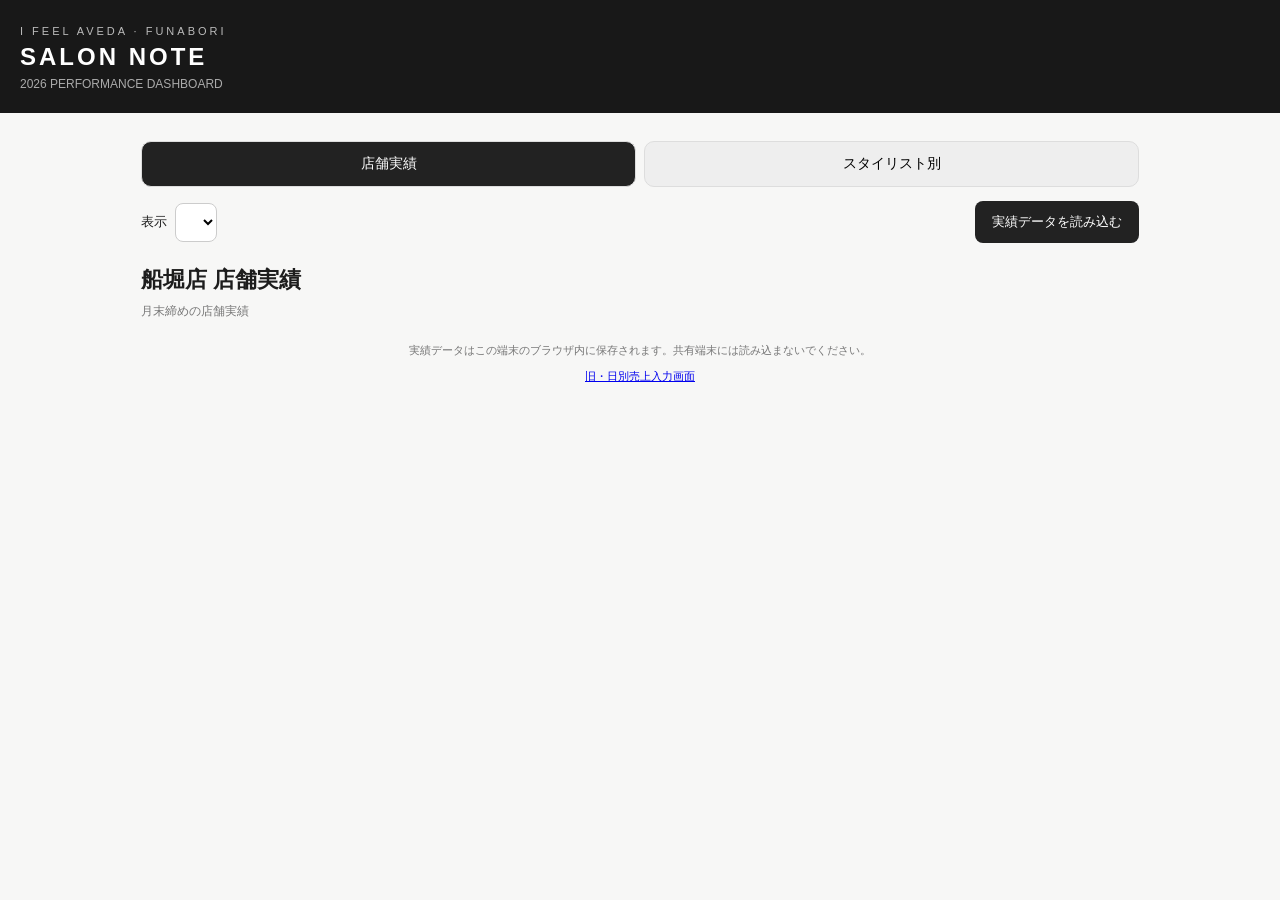
==== dashboard.html @ cd37dc27 "Introduce redesigned Funabori KPI dashboard interface" ====
<!doctype html><html lang="ja"><head><meta charset="utf-8"><meta name="viewport" content="width=device-width,initial-scale=1,viewport-fit=cover"><meta name="theme-color" content="#111111"><title>SALON NOTE｜船堀店ダッシュボード</title><style>
:root{font-family:-apple-system,BlinkMacSystemFont,"Helvetica Neue",sans-serif;background:#f7f7f6;color:#1d1d1d}*{box-sizing:border-box}body{margin:0}header{background:#181818;color:#fff;padding:25px 20px 22px}header small{display:block;letter-spacing:3px;font-size:11px;color:#bbb}header h1{letter-spacing:3px;margin:6px 0;font-size:24px}header p{font-size:12px;color:#aaa;margin:0}.shell{max-width:1050px;margin:auto;padding:18px 16px 70px}.nav{display:flex;gap:8px;margin-bottom:14px}.nav button{flex:1;border-radius:10px;background:#eee;border:1px solid #ddd;padding:13px;font-size:14px}.nav button.active{background:#222;color:#fff}.tools{display:flex;gap:8px;align-items:center;justify-content:space-between;flex-wrap:wrap;margin:12px 0 22px}.tools label{font-size:13px;display:flex;align-items:center;gap:8px}.tools select{padding:10px;border:1px solid #ccc;background:white;border-radius:8px}.upload{background:#222;color:white;border-radius:8px;padding:12px 17px;cursor:pointer;font-size:13px}.upload input{display:none}.muted{color:#777;font-size:12px}.title{font-size:22px;margin:22px 0 5px}.sub{font-size:12px;color:#777;line-height:1.8;margin:6px 0 20px}.metrics{display:grid;grid-template-columns:repeat(2,minmax(0,1fr));gap:10px}.metric{background:white;border:1px solid #e4e4e4;padding:18px 15px;border-radius:12px;min-width:0}.metric.dark{background:#232323;color:#fff}.metric .label{font-size:12px;opacity:.75}.metric strong{display:block;font-size:clamp(17px,4.4vw,29px);font-weight:650;letter-spacing:-.5px;margin-top:13px;overflow-wrap:anywhere}.metric .hint{font-size:11px;opacity:.65;margin-top:8px}.panel{background:#fff;border:1px solid #e1e1e1;border-radius:14px;margin:16px 0;padding:18px 15px}.panel h3{font-size:17px;margin:3px 0 13px}.tablewrap{overflow-x:auto}.table{border-collapse:collapse;width:100%;font-size:13px;min-width:560px}.table th{text-align:left;background:#f5f5f5;color:#666}.table td,.table th{padding:13px 10px;border-bottom:1px solid #eaeaea;white-space:nowrap}.table td:not(:first-child){text-align:right}.table th:not(:first-child){text-align:right}.barline{display:flex;align-items:center;gap:10px;margin:13px 0;font-size:12px}.barline .mon{width:30px;color:#555}.bars{flex:1;height:17px;display:flex;align-items:center}.bars i{display:block;height:12px;background:#292929;border-radius:2px;min-width:1px}.barline .val{width:90px;text-align:right;font-variant-numeric:tabular-nums}.detailgrid{display:grid;grid-template-columns:repeat(2,minmax(0,1fr));gap:8px}.detail{border:1px solid #eee;border-radius:10px;padding:12px;overflow-wrap:anywhere}.detail small{display:block;color:#777;font-size:11px}.detail b{display:block;font-size:19px;margin-top:8px}.notice{padding:14px;border-left:3px solid #999;background:#efefef;font-size:12px;line-height:1.8}.empty{padding:35px 14px;text-align:center;background:white;border:1px dashed #bbb;border-radius:12px;margin:22px 0}.foot{text-align:center;font-size:11px;color:#777;margin:20px 0}button{cursor:pointer}@media(min-width:680px){.metrics{grid-template-columns:repeat(4,minmax(0,1fr))}.detailgrid{grid-template-columns:repeat(4,minmax(0,1fr))}.shell{padding:28px 26px}}
</style><script src="dashboard.js" defer></script></head><body><header><small>I FEEL AVEDA · FUNABORI</small><h1>SALON NOTE</h1><p>2026 PERFORMANCE DASHBOARD</p></header><main class="shell"><div class="nav"><button id="storeTab" class="active">店舗実績</button><button id="staffTab">スタイリスト別</button></div><div class="tools"><label>表示 <select id="period"></select></label><label class="upload">実績データを読み込む<input id="import" type="file" accept=".json,application/json"></label></div><h2 class="title" id="viewTitle">船堀店 店舗実績</h2><p class="sub" id="viewSub">月末締めの店舗実績</p><div id="body"></div><div class="foot">実績データはこの端末のブラウザ内に保存されます。共有端末には読み込まないでください。<p><a href="./">旧・日別売上入力画面</a></p></div></main></body></html>
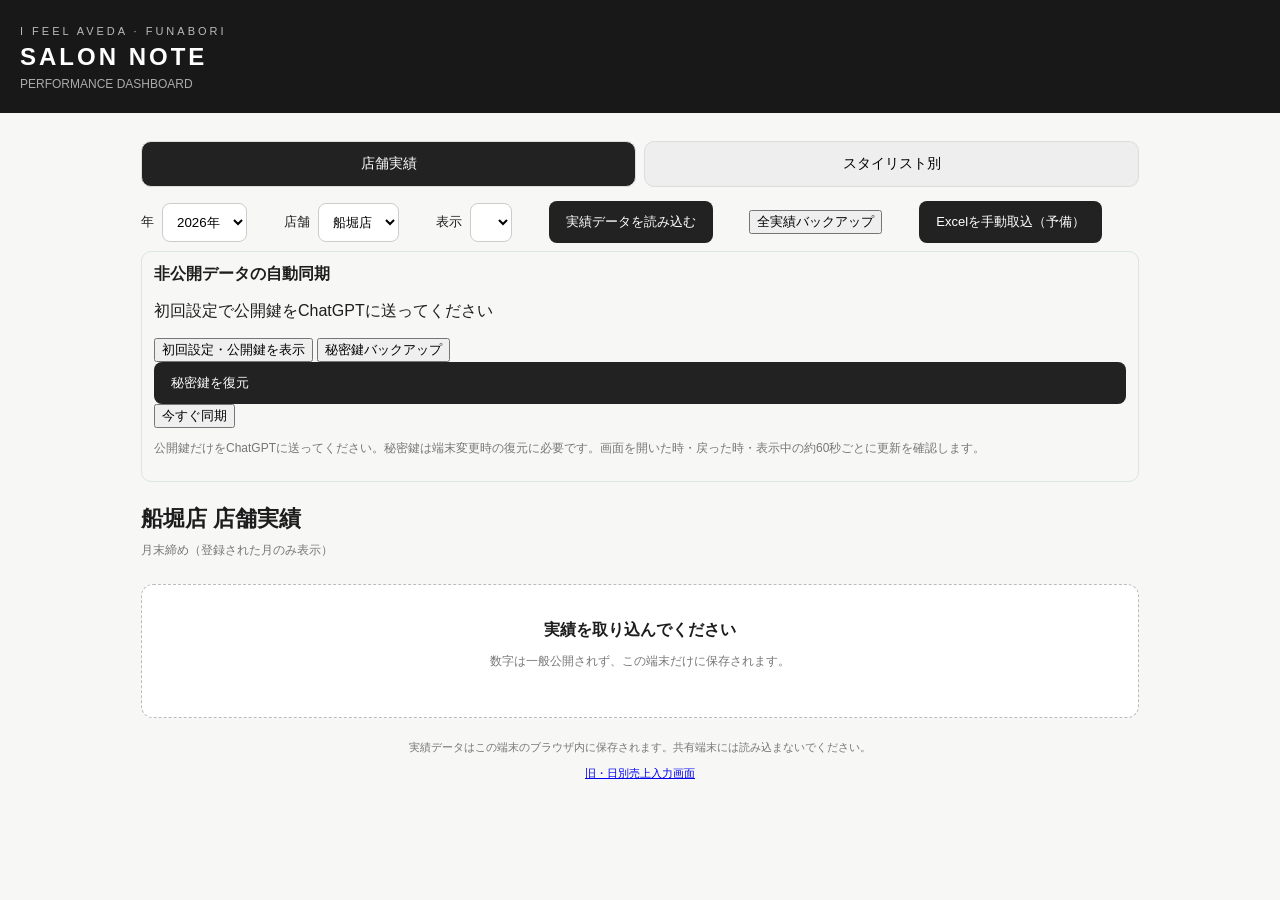
==== commit bdc1325f: "Complete encrypted Excel sync pipeline with guarded history and monthly dashboards" ====
--- a/dashboard.html
+++ b/dashboard.html
@@ -1,3 +1,3 @@
-<!doctype html><html lang="ja"><head><meta charset="utf-8"><meta name="viewport" content="width=device-width,initial-scale=1,viewport-fit=cover"><meta name="theme-color" content="#111111"><title>SALON NOTE｜船堀店ダッシュボード</title><style>
+<!doctype html><html lang="ja"><head><meta http-equiv="Content-Security-Policy" content="default-src 'self'; script-src 'self'; style-src 'self' 'unsafe-inline'; connect-src 'self'; img-src 'self' data:; frame-src 'self'; object-src 'none'; base-uri 'none'; form-action 'none'"><meta charset="utf-8"><meta name="viewport" content="width=device-width,initial-scale=1,viewport-fit=cover"><meta name="theme-color" content="#111111"><title>SALON NOTE｜船堀店ダッシュボード</title><style>
 :root{font-family:-apple-system,BlinkMacSystemFont,"Helvetica Neue",sans-serif;background:#f7f7f6;color:#1d1d1d}*{box-sizing:border-box}body{margin:0}header{background:#181818;color:#fff;padding:25px 20px 22px}header small{display:block;letter-spacing:3px;font-size:11px;color:#bbb}header h1{letter-spacing:3px;margin:6px 0;font-size:24px}header p{font-size:12px;color:#aaa;margin:0}.shell{max-width:1050px;margin:auto;padding:18px 16px 70px}.nav{display:flex;gap:8px;margin-bottom:14px}.nav button{flex:1;border-radius:10px;background:#eee;border:1px solid #ddd;padding:13px;font-size:14px}.nav button.active{background:#222;color:#fff}.tools{display:flex;gap:8px;align-items:center;justify-content:space-between;flex-wrap:wrap;margin:12px 0 22px}.tools label{font-size:13px;display:flex;align-items:center;gap:8px}.tools select{padding:10px;border:1px solid #ccc;background:white;border-radius:8px}.upload{background:#222;color:white;border-radius:8px;padding:12px 17px;cursor:pointer;font-size:13px}.upload input{display:none}.muted{color:#777;font-size:12px}.title{font-size:22px;margin:22px 0 5px}.sub{font-size:12px;color:#777;line-height:1.8;margin:6px 0 20px}.metrics{display:grid;grid-template-columns:repeat(2,minmax(0,1fr));gap:10px}.metric{background:white;border:1px solid #e4e4e4;padding:18px 15px;border-radius:12px;min-width:0}.metric.dark{background:#232323;color:#fff}.metric .label{font-size:12px;opacity:.75}.metric strong{display:block;font-size:clamp(17px,4.4vw,29px);font-weight:650;letter-spacing:-.5px;margin-top:13px;overflow-wrap:anywhere}.metric .hint{font-size:11px;opacity:.65;margin-top:8px}.panel{background:#fff;border:1px solid #e1e1e1;border-radius:14px;margin:16px 0;padding:18px 15px}.panel h3{font-size:17px;margin:3px 0 13px}.tablewrap{overflow-x:auto}.table{border-collapse:collapse;width:100%;font-size:13px;min-width:560px}.table th{text-align:left;background:#f5f5f5;color:#666}.table td,.table th{padding:13px 10px;border-bottom:1px solid #eaeaea;white-space:nowrap}.table td:not(:first-child){text-align:right}.table th:not(:first-child){text-align:right}.barline{display:flex;align-items:center;gap:10px;margin:13px 0;font-size:12px}.barline .mon{width:30px;color:#555}.bars{flex:1;height:17px;display:flex;align-items:center}.bars i{display:block;height:12px;background:#292929;border-radius:2px;min-width:1px}.barline .val{width:90px;text-align:right;font-variant-numeric:tabular-nums}.detailgrid{display:grid;grid-template-columns:repeat(2,minmax(0,1fr));gap:8px}.detail{border:1px solid #eee;border-radius:10px;padding:12px;overflow-wrap:anywhere}.detail small{display:block;color:#777;font-size:11px}.detail b{display:block;font-size:19px;margin-top:8px}.notice{padding:14px;border-left:3px solid #999;background:#efefef;font-size:12px;line-height:1.8}.empty{padding:35px 14px;text-align:center;background:white;border:1px dashed #bbb;border-radius:12px;margin:22px 0}.foot{text-align:center;font-size:11px;color:#777;margin:20px 0}button{cursor:pointer}@media(min-width:680px){.metrics{grid-template-columns:repeat(4,minmax(0,1fr))}.detailgrid{grid-template-columns:repeat(4,minmax(0,1fr))}.shell{padding:28px 26px}}
-</style><script src="dashboard.js" defer></script></head><body><header><small>I FEEL AVEDA · FUNABORI</small><h1>SALON NOTE</h1><p>2026 PERFORMANCE DASHBOARD</p></header><main class="shell"><div class="nav"><button id="storeTab" class="active">店舗実績</button><button id="staffTab">スタイリスト別</button></div><div class="tools"><label>表示 <select id="period"></select></label><label class="upload">実績データを読み込む<input id="import" type="file" accept=".json,application/json"></label></div><h2 class="title" id="viewTitle">船堀店 店舗実績</h2><p class="sub" id="viewSub">月末締めの店舗実績</p><div id="body"></div><div class="foot">実績データはこの端末のブラウザ内に保存されます。共有端末には読み込まないでください。<p><a href="./">旧・日別売上入力画面</a></p></div></main></body></html>+</style><script src="data-core.js?v=20261101-sync2" defer></script><script src="excel-parser.js?v=20261101-sync2" defer></script><script src="sync-crypto.js?v=20261101-sync2" defer></script><script src="sync-protocol.js?v=20261101-sync2" defer></script><script src="dashboard.js?v=20261101-sync2" defer></script><script src="excel-import.js?v=20261101-sync2" defer></script><script src="secure-sync.js?v=20261101-sync2" defer></script></head><body><header><small>I FEEL AVEDA · FUNABORI</small><h1>SALON NOTE</h1><p>PERFORMANCE DASHBOARD</p></header><main class="shell"><div class="nav"><button id="storeTab" class="active">店舗実績</button><button id="staffTab">スタイリスト別</button></div><div class="tools"><label>表示 <select id="period"></select></label><label class="upload">実績データを読み込む<input id="import" type="file" accept=".json,application/json"></label></div><h2 class="title" id="viewTitle">船堀店 店舗実績</h2><p class="sub" id="viewSub">月末締めの店舗実績</p><div id="body"></div><div class="foot">実績データはこの端末のブラウザ内に保存されます。共有端末には読み込まないでください。<p><a href="./">旧・日別売上入力画面</a></p></div></main></body></html>
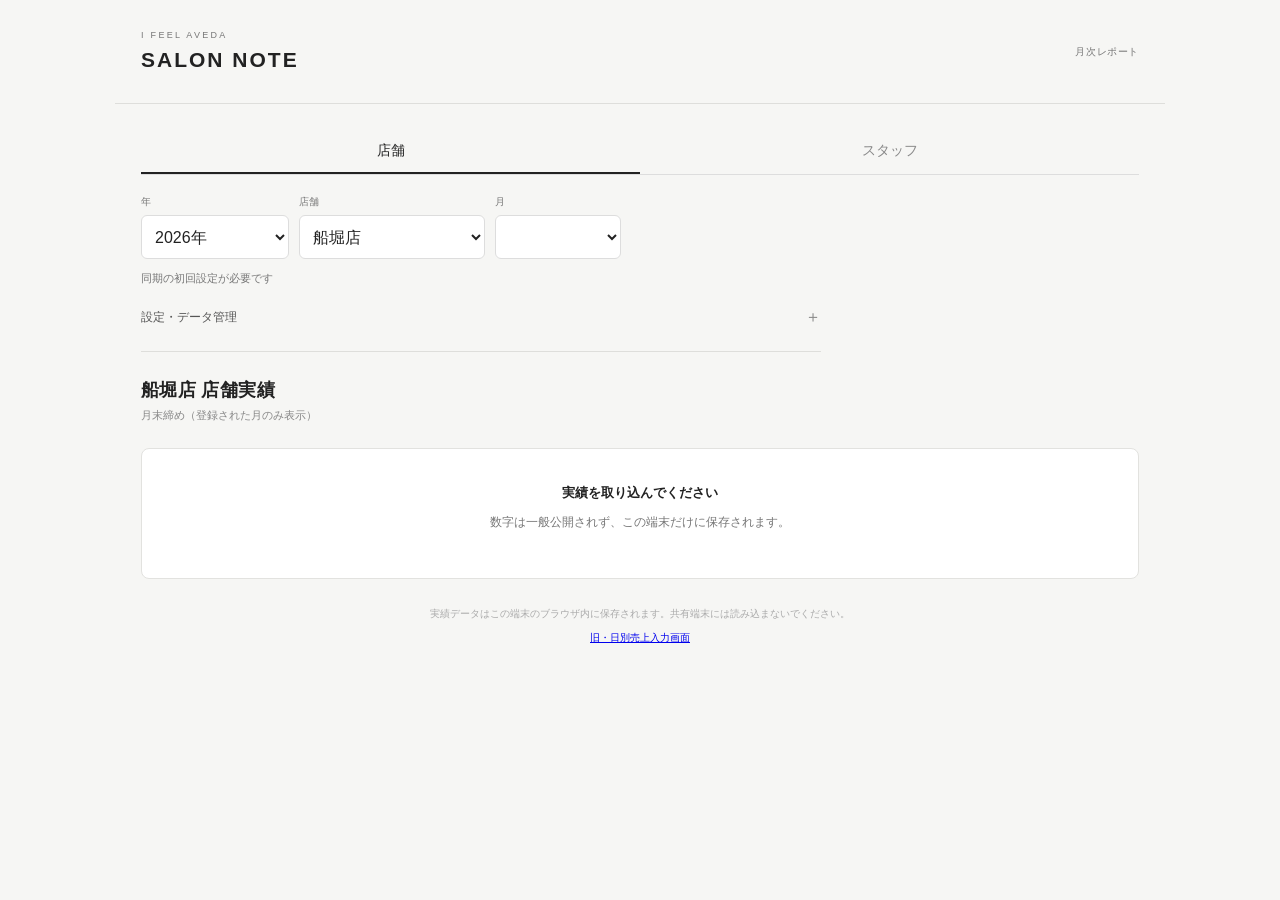
==== commit 2e73af71: "Simplify mobile dashboard with monochrome styling and grouped settings" ====
--- a/dashboard.html
+++ b/dashboard.html
@@ -1,3 +1,3 @@
 <!doctype html><html lang="ja"><head><meta http-equiv="Content-Security-Policy" content="default-src 'self'; script-src 'self'; style-src 'self' 'unsafe-inline'; connect-src 'self'; img-src 'self' data:; frame-src 'self'; object-src 'none'; base-uri 'none'; form-action 'none'"><meta charset="utf-8"><meta name="viewport" content="width=device-width,initial-scale=1,viewport-fit=cover"><meta name="theme-color" content="#111111"><title>SALON NOTE｜船堀店ダッシュボード</title><style>
 :root{font-family:-apple-system,BlinkMacSystemFont,"Helvetica Neue",sans-serif;background:#f7f7f6;color:#1d1d1d}*{box-sizing:border-box}body{margin:0}header{background:#181818;color:#fff;padding:25px 20px 22px}header small{display:block;letter-spacing:3px;font-size:11px;color:#bbb}header h1{letter-spacing:3px;margin:6px 0;font-size:24px}header p{font-size:12px;color:#aaa;margin:0}.shell{max-width:1050px;margin:auto;padding:18px 16px 70px}.nav{display:flex;gap:8px;margin-bottom:14px}.nav button{flex:1;border-radius:10px;background:#eee;border:1px solid #ddd;padding:13px;font-size:14px}.nav button.active{background:#222;color:#fff}.tools{display:flex;gap:8px;align-items:center;justify-content:space-between;flex-wrap:wrap;margin:12px 0 22px}.tools label{font-size:13px;display:flex;align-items:center;gap:8px}.tools select{padding:10px;border:1px solid #ccc;background:white;border-radius:8px}.upload{background:#222;color:white;border-radius:8px;padding:12px 17px;cursor:pointer;font-size:13px}.upload input{display:none}.muted{color:#777;font-size:12px}.title{font-size:22px;margin:22px 0 5px}.sub{font-size:12px;color:#777;line-height:1.8;margin:6px 0 20px}.metrics{display:grid;grid-template-columns:repeat(2,minmax(0,1fr));gap:10px}.metric{background:white;border:1px solid #e4e4e4;padding:18px 15px;border-radius:12px;min-width:0}.metric.dark{background:#232323;color:#fff}.metric .label{font-size:12px;opacity:.75}.metric strong{display:block;font-size:clamp(17px,4.4vw,29px);font-weight:650;letter-spacing:-.5px;margin-top:13px;overflow-wrap:anywhere}.metric .hint{font-size:11px;opacity:.65;margin-top:8px}.panel{background:#fff;border:1px solid #e1e1e1;border-radius:14px;margin:16px 0;padding:18px 15px}.panel h3{font-size:17px;margin:3px 0 13px}.tablewrap{overflow-x:auto}.table{border-collapse:collapse;width:100%;font-size:13px;min-width:560px}.table th{text-align:left;background:#f5f5f5;color:#666}.table td,.table th{padding:13px 10px;border-bottom:1px solid #eaeaea;white-space:nowrap}.table td:not(:first-child){text-align:right}.table th:not(:first-child){text-align:right}.barline{display:flex;align-items:center;gap:10px;margin:13px 0;font-size:12px}.barline .mon{width:30px;color:#555}.bars{flex:1;height:17px;display:flex;align-items:center}.bars i{display:block;height:12px;background:#292929;border-radius:2px;min-width:1px}.barline .val{width:90px;text-align:right;font-variant-numeric:tabular-nums}.detailgrid{display:grid;grid-template-columns:repeat(2,minmax(0,1fr));gap:8px}.detail{border:1px solid #eee;border-radius:10px;padding:12px;overflow-wrap:anywhere}.detail small{display:block;color:#777;font-size:11px}.detail b{display:block;font-size:19px;margin-top:8px}.notice{padding:14px;border-left:3px solid #999;background:#efefef;font-size:12px;line-height:1.8}.empty{padding:35px 14px;text-align:center;background:white;border:1px dashed #bbb;border-radius:12px;margin:22px 0}.foot{text-align:center;font-size:11px;color:#777;margin:20px 0}button{cursor:pointer}@media(min-width:680px){.metrics{grid-template-columns:repeat(4,minmax(0,1fr))}.detailgrid{grid-template-columns:repeat(4,minmax(0,1fr))}.shell{padding:28px 26px}}
-</style><script src="data-core.js?v=20261101-sync2" defer></script><script src="excel-parser.js?v=20261101-sync2" defer></script><script src="sync-crypto.js?v=20261101-sync2" defer></script><script src="sync-protocol.js?v=20261101-sync2" defer></script><script src="dashboard.js?v=20261101-sync2" defer></script><script src="excel-import.js?v=20261101-sync2" defer></script><script src="secure-sync.js?v=20261101-sync2" defer></script></head><body><header><small>I FEEL AVEDA · FUNABORI</small><h1>SALON NOTE</h1><p>PERFORMANCE DASHBOARD</p></header><main class="shell"><div class="nav"><button id="storeTab" class="active">店舗実績</button><button id="staffTab">スタイリスト別</button></div><div class="tools"><label>表示 <select id="period"></select></label><label class="upload">実績データを読み込む<input id="import" type="file" accept=".json,application/json"></label></div><h2 class="title" id="viewTitle">船堀店 店舗実績</h2><p class="sub" id="viewSub">月末締めの店舗実績</p><div id="body"></div><div class="foot">実績データはこの端末のブラウザ内に保存されます。共有端末には読み込まないでください。<p><a href="./">旧・日別売上入力画面</a></p></div></main></body></html>
+</style><script src="data-core.js?v=20261101-clean13" defer></script><script src="excel-parser.js?v=20261101-clean13" defer></script><script src="sync-crypto.js?v=20261101-clean13" defer></script><script src="sync-protocol.js?v=20261101-clean13" defer></script><script src="dashboard.js?v=20261101-clean13" defer></script><script src="excel-import.js?v=20261101-clean13" defer></script><script src="secure-sync.js?v=20261101-clean13" defer></script><link rel="stylesheet" href="dashboard-clean.css?v=13"></head><body><header class="app-header"><div><small>I FEEL AVEDA</small><h1>SALON NOTE</h1></div><span class="header-label">月次レポート</span></header><main class="shell"><div class="nav" aria-label="実績の切替"><button id="storeTab" class="active">店舗</button><button id="staffTab">スタッフ</button></div><div class="tools"><label>月 <select id="period"></select></label></div><div class="utility-bar"><p id="sync-indicator" role="status">同期を確認中</p></div><details id="app-settings" class="app-settings"><summary>設定・データ管理</summary><div class="settings-tools"><p class="settings-intro">通常はExcelをChatGPTに送るだけで更新できます。</p><div class="import-actions"><label class="upload">JSONから復元<input id="import" type="file" accept=".json,application/json"></label></div></div><p class="settings-version">SALON NOTE v13 · 暗号化同期</p><a class="legacy-link" href="daily.html">旧・日別入力画面</a></details><h2 class="title" id="viewTitle">船堀店 店舗実績</h2><p class="sub" id="viewSub">月末締めの店舗実績</p><div id="body"></div><div class="foot">実績データはこの端末のブラウザ内に保存されます。共有端末には読み込まないでください。<p><a href="./">旧・日別売上入力画面</a></p></div></main></body></html>
--- a/dashboard-clean.css
+++ b/dashboard-clean.css
@@ -0,0 +1,17 @@
+/* Calm, mobile-first presentation. No changes to stored data or sync protocol. */
+:root{color-scheme:light;background:#f6f6f4;color:#222;font-family:-apple-system,BlinkMacSystemFont,"Helvetica Neue","Noto Sans JP",sans-serif}
+body[data-salon-theme="monochrome"]{--sn-bg:#f6f6f4;--sn-accent:#222;--sn-soft:#eee;--sn-border:#e2e2df;background:var(--sn-bg)}
+button,input,select,textarea{font:inherit}button,select{color:#222;-webkit-tap-highlight-color:transparent}button,.upload,summary{touch-action:manipulation}button:focus-visible,summary:focus-visible,select:focus-visible{outline:2px solid #555;outline-offset:3px}
+.app-header{display:flex;align-items:center;justify-content:space-between;gap:16px;background:#f6f6f4;color:#222;max-width:1050px;margin:auto;padding:28px 20px 22px;border-bottom:1px solid #dededb}
+.app-header small{font-size:9px;letter-spacing:2.3px;color:#777;margin-bottom:6px}.app-header h1{font-size:21px;letter-spacing:2px;line-height:1.3;margin:0;font-weight:600}.header-label{font-size:10px;letter-spacing:.06em;color:#777;white-space:nowrap}
+.shell{padding:20px 16px 60px;max-width:1050px}.nav{gap:0;margin:0 0 20px;border-bottom:1px solid #ddd}.nav button{background:transparent;border:0;border-radius:0;min-height:46px;color:#888;font-size:14px;font-weight:500;padding:12px}
+body[data-salon-theme] .nav button.active,#storeTab.active,#staffTab.active{background:transparent;color:#222;box-shadow:inset 0 -2px #222}
+.tools{display:grid;grid-template-columns:1fr 1.25fr .85fr;gap:10px;margin:0 0 12px;align-items:start}.tools label{display:flex;flex-direction:column;align-items:stretch;gap:6px;font-size:10px;color:#777}.tools select{width:100%;min-width:0;min-height:44px;padding:10px 9px;border:1px solid #ddd;border-radius:6px;background:#fff;font-size:16px;color:#222}
+.utility-bar{margin:0}.utility-bar p{font-size:11px;color:#777;margin:0;min-height:16px}.app-settings{margin:8px 0 26px;border:0;border-bottom:1px solid #dededb;padding-bottom:12px}.app-settings>summary{font-size:12px;color:#555;min-height:44px;display:flex;align-items:center;justify-content:space-between;cursor:pointer;list-style:none}.app-settings>summary:after{content:'＋';font-size:16px;color:#888}.app-settings[open]>summary:after{content:'−'}summary::-webkit-details-marker{display:none}
+.settings-tools{background:#fff;border:1px solid #e4e4e1;padding:16px;border-radius:8px;margin:4px 0 14px}.settings-intro{font-size:12px;color:#666;line-height:1.8;margin:0 0 14px}.import-actions{display:flex;gap:8px;flex-wrap:wrap}.settings-tools button,.settings-tools .upload{display:inline-flex;align-items:center;justify-content:center;min-height:44px;border:1px solid #d9d9d6;background:#f9f9f8;color:#333;border-radius:6px;padding:11px 12px;font-size:12px;line-height:1.5;text-decoration:none;white-space:normal}.settings-tools .upload input{display:none}.sync-settings{border-top:1px solid #e3e3e0;margin-top:20px;padding-top:20px}.sync-settings strong{font-size:13px}.sync-settings>button,.sync-settings>.upload{margin:4px 4px 4px 0}.sync-settings p,#sync-status{font-size:12px;line-height:1.8;color:#666;overflow-wrap:anywhere}#sync-public{margin-top:12px;font-size:12px;border:1px solid #ddd;border-radius:4px;padding:10px}#sync-conflicts p{font-size:12px;overflow-wrap:anywhere}.settings-version,.legacy-link{font-size:11px;color:#888;line-height:1.8}.settings-version{margin:0}.legacy-link{display:inline-block;padding:10px 0}
+.title{font-size:18px;font-weight:600;letter-spacing:.02em;margin:18px 0 4px}.sub{font-size:11px;color:#888;margin:0 0 20px}.metrics,.mini-grid{gap:10px}.metric,.mini-card{border:1px solid #e2e2df;border-radius:8px;padding:18px 14px;background:#fff;box-shadow:none}.metric.dark{background:#262626;border-color:#262626}.metric strong{font-size:clamp(19px,5.2vw,30px);line-height:1.25;margin-top:12px;letter-spacing:-.04em}.metric .hint{line-height:1.6}.metric .label,.mini-label{font-size:11px;color:#777}.metric.dark .label{color:#eee}.mini-number{font-size:clamp(19px,5vw,27px);font-weight:600;color:#222!important;line-height:1.3;margin-top:10px}.mini-sub{font-size:11px;line-height:1.6;color:#888}.detailgrid{gap:10px;margin:16px 0}.detail{background:#fff;border:1px solid #e2e2df;border-radius:6px;padding:15px 12px;border-left:1px solid #e2e2df!important}.detail b{font-size:21px;color:#222}.detail small{line-height:1.7;color:#777}
+.panel,.modern-panel{border:1px solid #e2e2df;border-radius:8px;padding:20px 16px;margin:22px 0;background:#fff;color:#222!important}.panel h3,.modern-panel h3{font-size:14px;font-weight:600;color:#333;line-height:1.6}.bars i{background:#555;border-radius:1px;height:8px}.barline{font-size:11px;margin:14px 0}.table{font-size:12px}.table td,.table th{padding:12px}.table th{font-weight:500;background:#f6f6f4}.fold-panel{border-top:1px solid #dededb;border-bottom:1px solid #dededb;margin:18px 0;background:transparent}.fold-panel+.fold-panel{border-top:0;margin-top:-18px}.fold-panel>summary{display:flex;justify-content:space-between;align-items:center;list-style:none;min-height:52px;gap:12px;cursor:pointer;font-size:12px;font-weight:500;color:#555;padding:12px 2px}.fold-panel>summary:after{content:'＋';font-size:15px;color:#888}.fold-panel[open]>summary:after{content:'−'}.fold-content{padding:4px 0 18px}.fold-content .modern-table-container{margin-top:0}.modern-panel .fold-panel{margin-bottom:0}.modern-panel .fold-content{padding-bottom:0}
+.staff-choices{gap:6px;padding:2px 0 12px}.picker-button{border:1px solid #ddd;border-radius:5px;color:#666;min-height:42px;padding:10px 14px;font-size:13px;background:#fff}.picker-button.selected{background:#222!important;border-color:#222;color:#fff}.staff-controls{margin:6px 0 12px}.staff-controls label{font-size:11px;color:#777}.staff-controls select{font-size:16px;min-height:44px;border:1px solid #ddd;border-radius:6px;padding:8px}.section-choices{gap:6px;padding-bottom:8px}.section-choices .picker-button{font-size:11px;padding:9px 12px;min-height:38px}.staff-heading{font-size:20px;color:#222;font-weight:600;margin:18px 0 0}.period-pill{font-size:10px;background:#eaeae7;color:#666;padding:6px 9px;border-radius:4px;font-weight:400}.hero-card{background:#262626!important;color:#fff!important;border:0!important;border-radius:8px;padding:22px 18px;margin:16px 0}.hero-card .hero-label,.hero-card .hero-previous{color:#bbb}.hero-card .hero-number{color:#fff!important;letter-spacing:-.04em;font-weight:600;font-size:clamp(30px,8vw,44px)}.hero-meta{font-size:13px}.hero-previous{font-size:11px}.chart-legend{font-size:11px;color:#555}.score-row{font-size:12px}.score-row strong{font-size:16px}.score-row small{color:#888}.score-state,.score-state.needs{background:#efefec;color:#666;border-radius:4px;font-weight:400}.goal-result{color:#333}.goal-track{background:#eee}.goal-fill{background:#555}.coach-focus{background:#eee;border-color:#555}.coach-panel label{color:#555}.coach-save{background:#222;border-radius:6px;font-size:13px;min-height:44px}.coach-panel textarea,.coach-panel input{font-size:16px!important}
+.average-heading{font-size:12px!important;color:#777!important;font-weight:400}.average-item{background:#f4f4f2;border-radius:5px;padding:12px}.average-item small,.average-item strong{color:#666}.average-item strong{font-size:18px}.mobile-month-entry{background:#fafaf8;border-color:#e1e1de;border-radius:6px}.mobile-month-name,.mobile-retention-item b,.mobile-lost-entry,.mobile-lost-entry strong{color:#333}.mobile-retention-label,.mobile-lost-entry small{color:#888}.loss-average{background:#f4f4f2;color:#555;border-radius:5px;font-size:12px}.loss-average strong{font-size:20px}.loss-average small{color:#888}.notice{background:transparent;border:0;padding:4px 0;color:#999;font-size:10px;line-height:1.8}.empty{border:1px solid #e2e2df;border-radius:8px;font-size:13px}.foot{font-size:10px;color:#aaa;margin-top:28px}
+@media(min-width:680px){.app-header{padding:30px 26px}.shell{padding:24px 26px 60px}.tools{max-width:480px}.metrics{grid-template-columns:repeat(4,minmax(0,1fr))}.detailgrid{grid-template-columns:repeat(3,minmax(0,1fr))}.app-settings{max-width:680px}.mini-grid{grid-template-columns:repeat(3,minmax(0,1fr))}}
+@media(max-width:360px){.shell{padding-left:12px;padding-right:12px}.app-header{padding-left:16px;padding-right:16px}.header-label{display:none}.tools{gap:6px}.metric,.mini-card{padding:14px 11px}.metric strong{font-size:19px}.score-row strong{font-size:14px}}
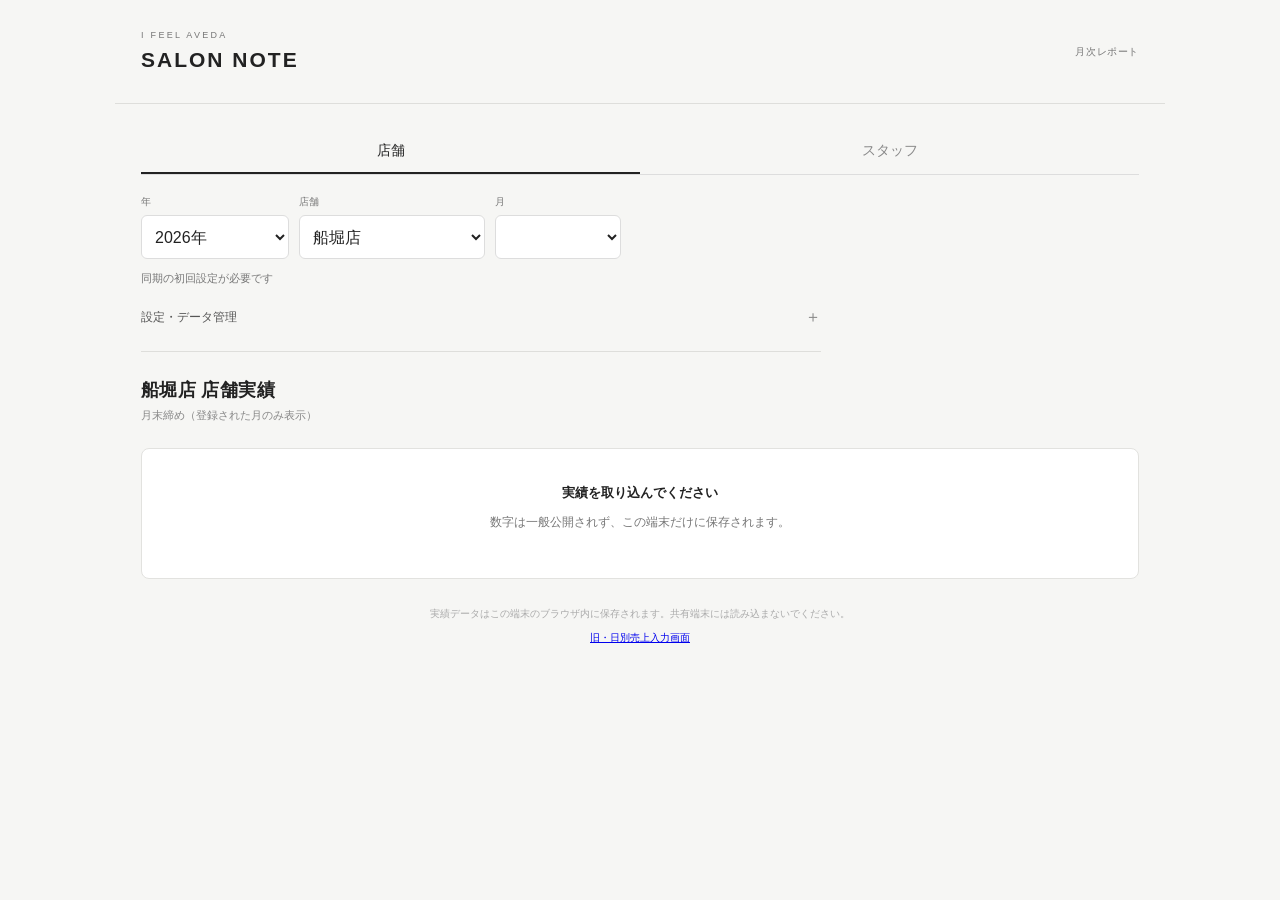
==== commit 4c46665e: "Make sync conflict confirmation visible without nested scrolling" ====
--- a/dashboard.html
+++ b/dashboard.html
@@ -1,3 +1,3 @@
 <!doctype html><html lang="ja"><head><meta http-equiv="Content-Security-Policy" content="default-src 'self'; script-src 'self'; style-src 'self' 'unsafe-inline'; connect-src 'self'; img-src 'self' data:; frame-src 'self'; object-src 'none'; base-uri 'none'; form-action 'none'"><meta charset="utf-8"><meta name="viewport" content="width=device-width,initial-scale=1,viewport-fit=cover"><meta name="theme-color" content="#111111"><title>SALON NOTE｜船堀店ダッシュボード</title><style>
 :root{font-family:-apple-system,BlinkMacSystemFont,"Helvetica Neue",sans-serif;background:#f7f7f6;color:#1d1d1d}*{box-sizing:border-box}body{margin:0}header{background:#181818;color:#fff;padding:25px 20px 22px}header small{display:block;letter-spacing:3px;font-size:11px;color:#bbb}header h1{letter-spacing:3px;margin:6px 0;font-size:24px}header p{font-size:12px;color:#aaa;margin:0}.shell{max-width:1050px;margin:auto;padding:18px 16px 70px}.nav{display:flex;gap:8px;margin-bottom:14px}.nav button{flex:1;border-radius:10px;background:#eee;border:1px solid #ddd;padding:13px;font-size:14px}.nav button.active{background:#222;color:#fff}.tools{display:flex;gap:8px;align-items:center;justify-content:space-between;flex-wrap:wrap;margin:12px 0 22px}.tools label{font-size:13px;display:flex;align-items:center;gap:8px}.tools select{padding:10px;border:1px solid #ccc;background:white;border-radius:8px}.upload{background:#222;color:white;border-radius:8px;padding:12px 17px;cursor:pointer;font-size:13px}.upload input{display:none}.muted{color:#777;font-size:12px}.title{font-size:22px;margin:22px 0 5px}.sub{font-size:12px;color:#777;line-height:1.8;margin:6px 0 20px}.metrics{display:grid;grid-template-columns:repeat(2,minmax(0,1fr));gap:10px}.metric{background:white;border:1px solid #e4e4e4;padding:18px 15px;border-radius:12px;min-width:0}.metric.dark{background:#232323;color:#fff}.metric .label{font-size:12px;opacity:.75}.metric strong{display:block;font-size:clamp(17px,4.4vw,29px);font-weight:650;letter-spacing:-.5px;margin-top:13px;overflow-wrap:anywhere}.metric .hint{font-size:11px;opacity:.65;margin-top:8px}.panel{background:#fff;border:1px solid #e1e1e1;border-radius:14px;margin:16px 0;padding:18px 15px}.panel h3{font-size:17px;margin:3px 0 13px}.tablewrap{overflow-x:auto}.table{border-collapse:collapse;width:100%;font-size:13px;min-width:560px}.table th{text-align:left;background:#f5f5f5;color:#666}.table td,.table th{padding:13px 10px;border-bottom:1px solid #eaeaea;white-space:nowrap}.table td:not(:first-child){text-align:right}.table th:not(:first-child){text-align:right}.barline{display:flex;align-items:center;gap:10px;margin:13px 0;font-size:12px}.barline .mon{width:30px;color:#555}.bars{flex:1;height:17px;display:flex;align-items:center}.bars i{display:block;height:12px;background:#292929;border-radius:2px;min-width:1px}.barline .val{width:90px;text-align:right;font-variant-numeric:tabular-nums}.detailgrid{display:grid;grid-template-columns:repeat(2,minmax(0,1fr));gap:8px}.detail{border:1px solid #eee;border-radius:10px;padding:12px;overflow-wrap:anywhere}.detail small{display:block;color:#777;font-size:11px}.detail b{display:block;font-size:19px;margin-top:8px}.notice{padding:14px;border-left:3px solid #999;background:#efefef;font-size:12px;line-height:1.8}.empty{padding:35px 14px;text-align:center;background:white;border:1px dashed #bbb;border-radius:12px;margin:22px 0}.foot{text-align:center;font-size:11px;color:#777;margin:20px 0}button{cursor:pointer}@media(min-width:680px){.metrics{grid-template-columns:repeat(4,minmax(0,1fr))}.detailgrid{grid-template-columns:repeat(4,minmax(0,1fr))}.shell{padding:28px 26px}}
-</style><script src="data-core.js?v=20261101-clean13" defer></script><script src="excel-parser.js?v=20261101-clean13" defer></script><script src="sync-crypto.js?v=20261101-clean13" defer></script><script src="sync-protocol.js?v=20261101-clean13" defer></script><script src="dashboard.js?v=20261101-clean13" defer></script><script src="excel-import.js?v=20261101-clean13" defer></script><script src="secure-sync.js?v=20261101-clean13" defer></script><link rel="stylesheet" href="dashboard-clean.css?v=13"></head><body><header class="app-header"><div><small>I FEEL AVEDA</small><h1>SALON NOTE</h1></div><span class="header-label">月次レポート</span></header><main class="shell"><div class="nav" aria-label="実績の切替"><button id="storeTab" class="active">店舗</button><button id="staffTab">スタッフ</button></div><div class="tools"><label>月 <select id="period"></select></label></div><div class="utility-bar"><p id="sync-indicator" role="status">同期を確認中</p></div><details id="app-settings" class="app-settings"><summary>設定・データ管理</summary><div class="settings-tools"><p class="settings-intro">通常はExcelをChatGPTに送るだけで更新できます。</p><div class="import-actions"><label class="upload">JSONから復元<input id="import" type="file" accept=".json,application/json"></label></div></div><p class="settings-version">SALON NOTE v13 · 暗号化同期</p><a class="legacy-link" href="daily.html">旧・日別入力画面</a></details><h2 class="title" id="viewTitle">船堀店 店舗実績</h2><p class="sub" id="viewSub">月末締めの店舗実績</p><div id="body"></div><div class="foot">実績データはこの端末のブラウザ内に保存されます。共有端末には読み込まないでください。<p><a href="./">旧・日別売上入力画面</a></p></div></main></body></html>
+</style><script src="data-core.js?v=20261102-conflict15" defer></script><script src="excel-parser.js?v=20261102-conflict15" defer></script><script src="sync-crypto.js?v=20261102-conflict15" defer></script><script src="sync-protocol.js?v=20261102-conflict15" defer></script><script src="dashboard.js?v=20261102-conflict15" defer></script><script src="excel-import.js?v=20261102-conflict15" defer></script><script src="secure-sync.js?v=20261102-conflict15" defer></script><link rel="stylesheet" href="dashboard-clean.css?v=13"></head><body><header class="app-header"><div><small>I FEEL AVEDA</small><h1>SALON NOTE</h1></div><span class="header-label">月次レポート</span></header><main class="shell"><div class="nav" aria-label="実績の切替"><button id="storeTab" class="active">店舗</button><button id="staffTab">スタッフ</button></div><div class="tools"><label>月 <select id="period"></select></label></div><div class="utility-bar"><p id="sync-indicator" role="status">同期を確認中</p></div><details id="app-settings" class="app-settings"><summary>設定・データ管理</summary><div class="settings-tools"><p class="settings-intro">通常はExcelをChatGPTに送るだけで更新できます。</p><div class="import-actions"><label class="upload">JSONから復元<input id="import" type="file" accept=".json,application/json"></label></div></div><p class="settings-version">SALON NOTE v15 · 暗号化同期</p><a class="legacy-link" href="daily.html">旧・日別入力画面</a></details><h2 class="title" id="viewTitle">船堀店 店舗実績</h2><p class="sub" id="viewSub">月末締めの店舗実績</p><div id="body"></div><div class="foot">実績データはこの端末のブラウザ内に保存されます。共有端末には読み込まないでください。<p><a href="./">旧・日別売上入力画面</a></p></div></main></body></html>
